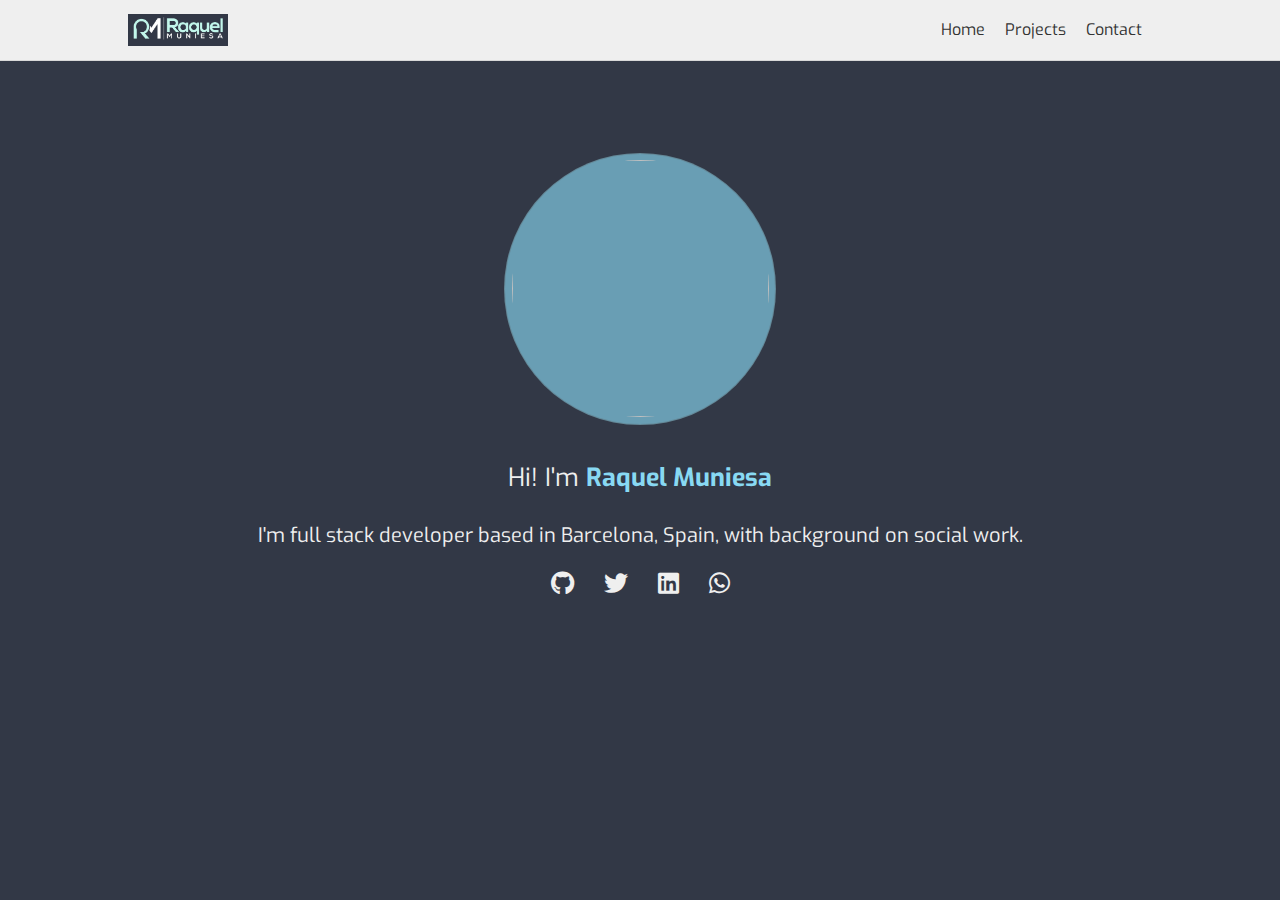
==== index.html @ 2a4f8abb "first upload" ====
<html lang="en">
<head>
  <meta charset="UTF-8">
  <meta name="viewport" content="width=, initial-scale=1.0">
  <meta http-equiv="X-UA-Compatible" content="ie=edge">
  <link rel="stylesheet" href="reset.css">
  <link href="https://fonts.googleapis.com/css?family=Exo:400,700&display=swap" rel="stylesheet">  <link rel="stylesheet" href="https://cdnjs.cloudflare.com/ajax/libs/font-awesome/5.11.2/css/all.min.css">
  <link rel="stylesheet" href="styles.css">
  <title>Raquel Muniesa</title>
</head>
<body class="page-home">
  <header class="header">
    <div class="container-header">
      <figure class="top-header-image">
        <a href="#"> <img src="images/logo.png" alt="logo" class="logo"></a>
      </figure>
      <figure>
        <img src="images/menu (2).png" alt="menu.icon" class="menu-small" id="menu-small">
      </figure>
      <nav class="menu-large">
          <ul>
              <li><a href= "index.html">Home</a></li>
              <li><a href="projects.html">Projects</a></li>
              <li><a href="contact.html">Contact</a></li>
            </ul>
      </nav>
    </div>
    </header>
    <main>
      <div class="container-main">
        <figure class="circulo">
          <img src="images/profile.png" alt="profile" class="image-profile">
        </figure>
        <div>
          <h1 class="title">Hi! I'm <span class="name">Raquel Muniesa</span></h1>
        </div>
      </div>
     
    </main>
    <section class="container-description">
      <p class="description">I'm full stack developer based in Barcelona, Spain, with background on social work.</p>
    </section>
<section class="social-media">
    <i class="fab fa-github"></i>
    <i class="fab fa-twitter"></i>
    <i class="fab fa-linkedin"></i>
    <i class="fab fa-whatsapp"></i>
</section>

</body>
</html>
---- styles.css ----
body{
  font-family: 'Exo';
}
.page-home{
  background-color: #323846;
  color: #efefef;
}

.logo{
  width: 100px;
  
}

.circulo{
  border-radius: 50%;
  width: 270px;
  border: 1px solid #5a5a5a4f;
  height: 270px;
  display: flex;
  justify-content: center;
  align-items: center;
  margin-bottom: 40px;
  background-color: #88d8f3a3;
}

.image-profile{
  border-radius: 50%;
  width: 257px;
  height: 257px;
}

.menu-small{
  width: 30px;
}

.menu-large{
  display: none;
  color: #333;

}

.menu-large ul{
  display: flex;
}

.menu-large ul li{
  margin: 0px 10px;
}

.menu-large ul li a{
  color: #333;
  text-decoration: none;
}

.header{
  height: 60px;
  border-bottom: 1px solid #d8d8d8;
  display: flex;
  background-color: #efefef;
}

.container-header{
  width: 100%;
  display: flex;
  margin: 10px;
  justify-content: space-between;
  align-items: center;
}

.container-main{
  display: flex;
  flex-direction: column;
  justify-content: center;
  align-items: center;
  height: 400px;
  margin-top: 60px;
}

.title{
  font-size: 25px;
}
.name{
  font-weight: bold;
  color: #88D9F3;
}

.description{
  margin: 0px 15px;
  font-size: 20px;
  text-align: center;
  line-height: 30px;
}

.social-media{
  display: flex;
  justify-content: center;
  align-items: center;
  font-size: 24px;
}

.social-media i{
  margin: 20px 15px;
}

.page-projects{
  background-color: #efefef;
}
.dark-background{
  background-color: #323846;
  width: 100%;
  height: 180px;
}
.container-projects, .container-contact{
  background-color: #ffffff;
  width: auto;
  padding-bottom: 30px;
  display: flex;
  flex-direction: column;
  align-items: center;
  margin: -70px 55px 10px 55px;
  border-top: 10px solid #88d8f3;
  border-radius: 8px;
}
.container-contact{
  
}
.text-container-projects{
  padding: 25px;
  text-align: center;
  font-style: italic;
}
.project{
  width: 200px;
  height: 130px;
  display: flex;
  flex-direction: column;
  justify-content: center;
  align-items: center;
  padding: 0px 15px;
}
.circulo-small{
  width: auto;
  height: auto;
  margin-top: -80px;
  background-color: #88d8f3;
  margin-bottom: auto;

}

.circulo-small .image-profile{
  height: 150px;
  width: 150px;
  margin: 4px;
}
.img-project{
  width: 200px;
  
}
.project figcaption{
  display: none;
}

.project-list{
  display: flex;
  flex-wrap: wrap;
  align-items: center;
  justify-content: center;
}

.contact{
  display: flex;
  flex-direction: column;
  text-align: left;
}
.icon-contact{
  margin: 10px;
}


@media (min-width: 767px) and (max-width: 961px){
  .container-header{
    width: 767px;
    margin: auto;
  }
  .menu-large{
    display: flex;
    
  }
  .menu-small{
    display: none;
  }
  

}





/* MEDIUM */

@media (min-width: 960px) and (max-width: 1024px){
  .container-header{
    width: 960px;
    margin: auto;
  }
  .menu-large{
    display: flex;
    
  }
  .menu-small{
    display: none;
  }

}

/* LARGE */
@media (min-width: 1024px){
  .container-header{
    width: 1024px;
    margin: auto;
  }
  .menu-large{
    display: flex;
    
  }
  .menu-small{
    display: none;
  }
}
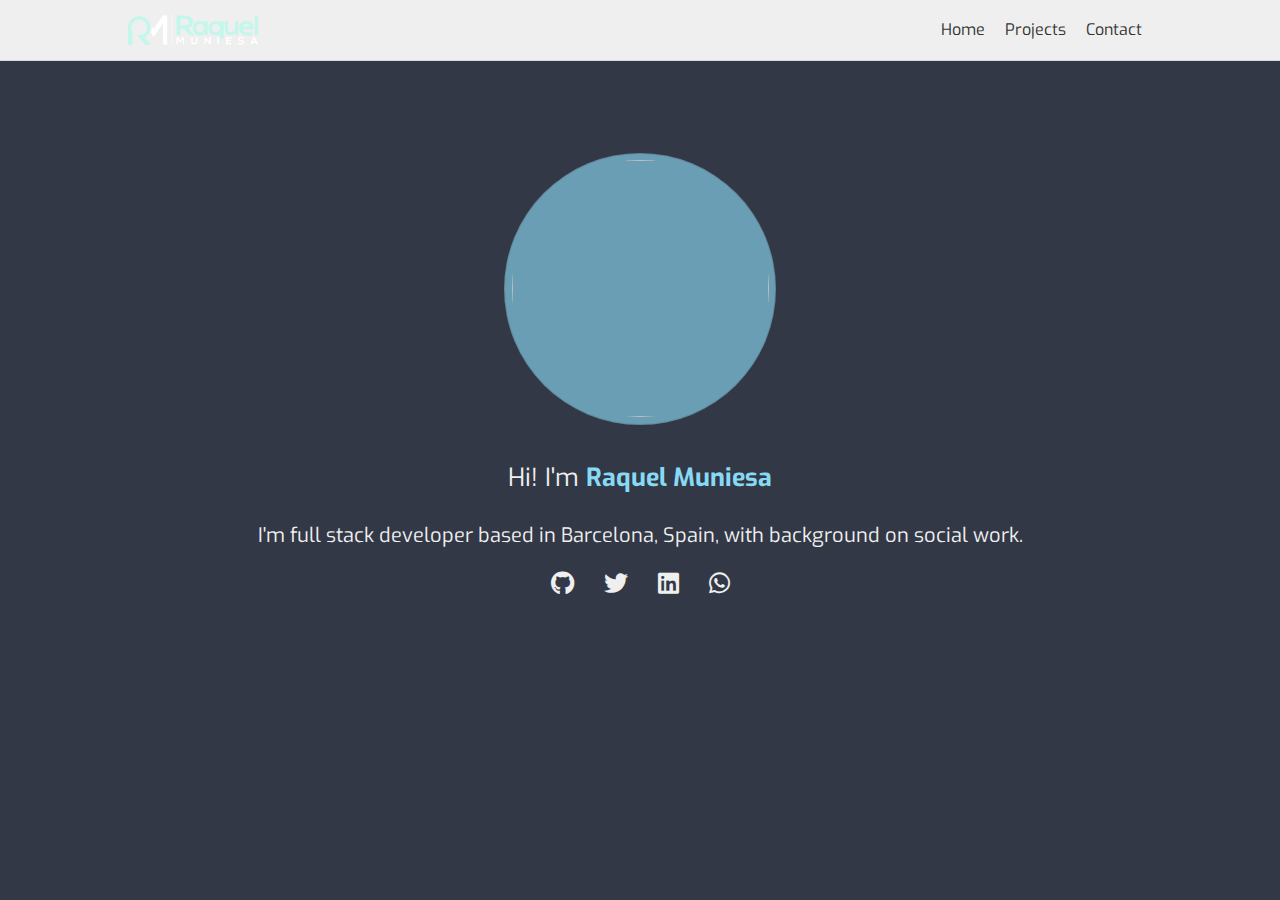
==== commit 5fba8390: "Cambio logo" ====
--- a/index.html
+++ b/index.html
@@ -12,7 +12,7 @@
   <header class="header">
     <div class="container-header">
       <figure class="top-header-image">
-        <a href="#"> <img src="images/logo.png" alt="logo" class="logo"></a>
+        <a href="#"><img src="images/Raquel Muniesa copia.png" alt="logo" class="logo"></a>
       </figure>
       <figure>
         <img src="images/menu (2).png" alt="menu.icon" class="menu-small" id="menu-small">
@@ -47,5 +47,17 @@
     <i class="fab fa-whatsapp"></i>
 </section>
 
+<script>
+(function() {
+
+  document.getElementById("menu-small").addEventListener("click", openMenu);
+
+  function openMenu(){
+    document.getElementById("menu-small").style.display = "none";
+    document.getElementsByClassName("menu-large")[0].style.display = "flex"
+  }
+
+})();
+</script>
 </body>
 </html>--- a/styles.css
+++ b/styles.css
@@ -7,7 +7,7 @@
 }
 
 .logo{
-  width: 100px;
+  width: 130px;
   
 }
 
